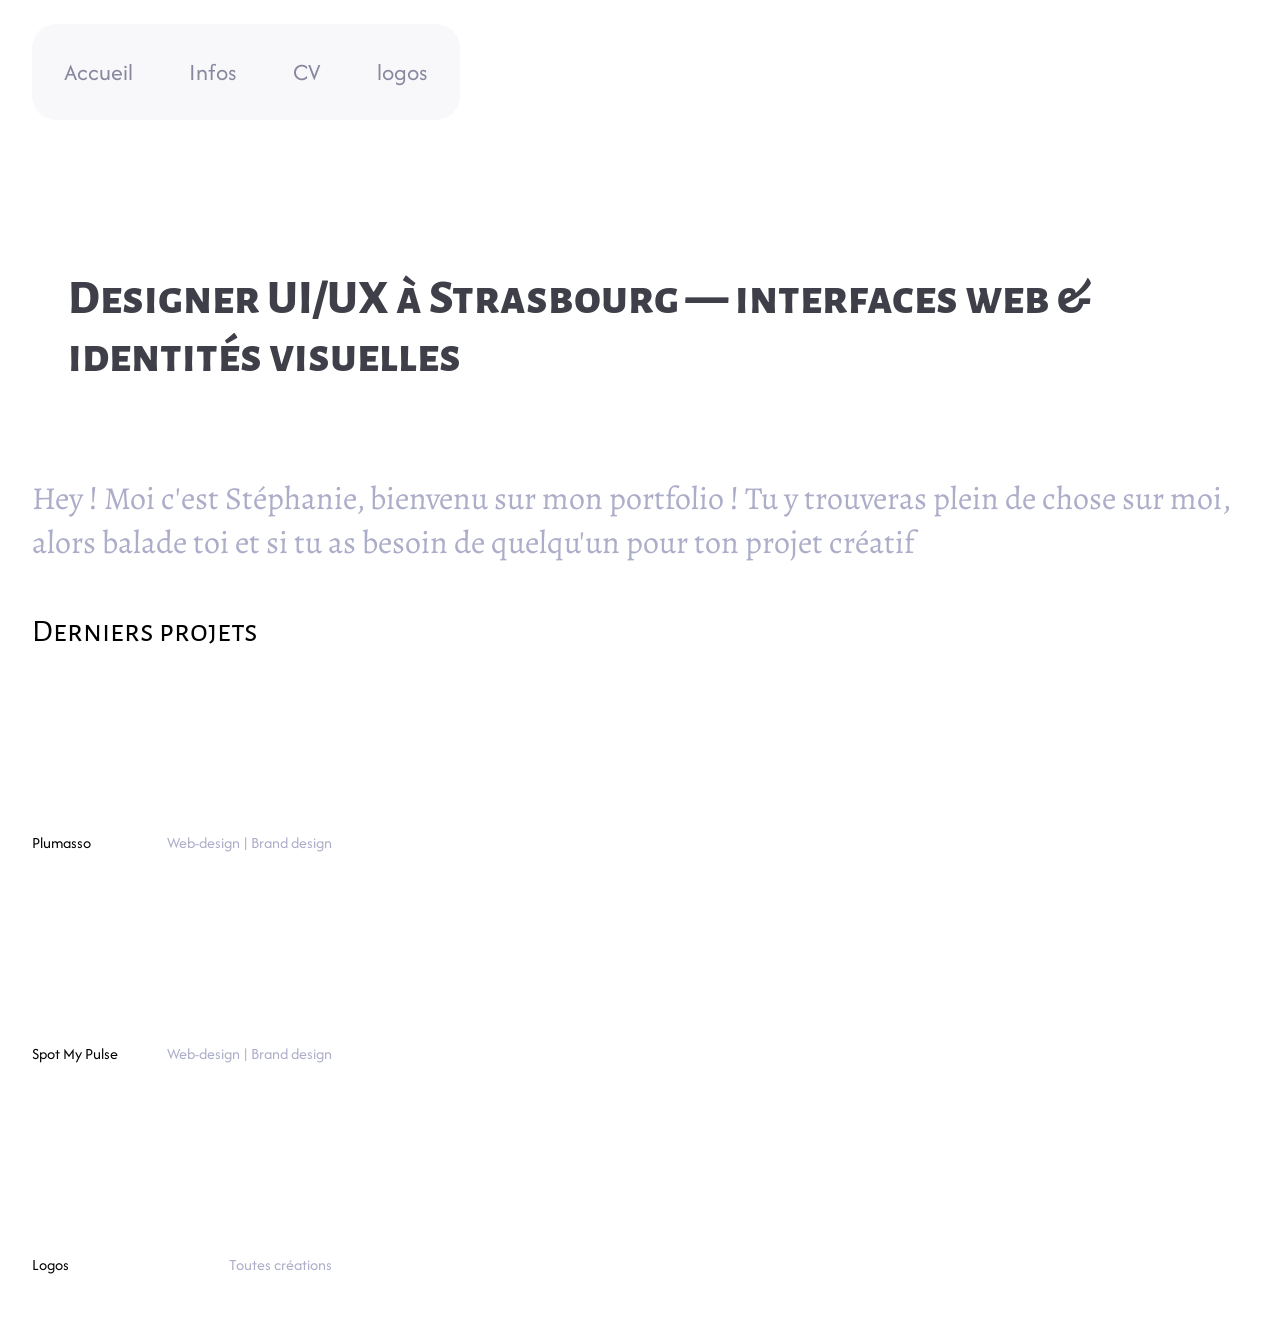
==== index.html @ a017ebe8 "premier push" ====
<!DOCTYPE html>
<html lang="fr">

<head>
    <meta charset="UTF-8">
    <meta name="viewport" content="width=device-width, initial-scale=1.0">
    <title>Home page</title>
    <link rel="stylesheet" href="mainstyle.css">

    <!--Alegreya-classic-->
<link rel="preconnect" href="https://fonts.googleapis.com">
<link rel="preconnect" href="https://fonts.gstatic.com" crossorigin>
<link href="https://fonts.googleapis.com/css2?family=Alegreya:ital,wght@0,400..900;1,400..900&display=swap" rel="stylesheet">
    <!--Alegreya Sans SC-->
    <link rel="preconnect" href="https://fonts.googleapis.com">
<link rel="preconnect" href="https://fonts.gstatic.com" crossorigin>
<link href="https://fonts.googleapis.com/css2?family=Alegreya+Sans+SC:ital,wght@0,100;0,300;0,400;0,500;0,700;0,800;0,900;1,100;1,300;1,400;1,500;1,700;1,800;1,900&display=swap" rel="stylesheet">
    <!--Afacad-->
    <link rel="preconnect" href="https://fonts.googleapis.com">
<link rel="preconnect" href="https://fonts.gstatic.com" crossorigin>
<link href="https://fonts.googleapis.com/css2?family=Afacad:ital,wght@0,400..700;1,400..700&display=swap" rel="stylesheet">
    <!--Script -->
    <script src="script.js" defer></script>
</head>

<body>
    <Header>
<nav>

    <!-- Bouton burger -->
    <div id="burger-button" aria-label="Menu">
        <span></span>
        <span></span>
        <span></span>
    </div>

    <!-- Menu desktop + mobile -->
    <div class="main_pages">
        <a href="index.html">Accueil</a>
        <a href="#">Infos</a>
        <a href="#">CV</a>
        <a href="page-logos.html">logos</a>
    </div>

</nav>
        <h1>Designer UI/UX à Strasbourg — interfaces web & identités visuelles</h1>    
        <h2>Hey ! Moi c'est Stéphanie, bienvenu sur mon portfolio ! Tu y trouveras plein de chose sur moi, alors balade toi et si tu as besoin
            de quelqu'un pour ton projet créatif </h2>  
        <h3>Derniers projets</h3>

    </Header>

    <section class="section-plumasso">

        <div class="project-container">

            <a href="projet.html" class="video-thumbnail">
                <video autoplay muted loop playsinline>
                <source src="Plumasso\tiny-plumasso.mp4" type="video/mp4">
                </video>
            </a>

            <div class="home-project-name">
                <h4>Plumasso</h4>
                <p>Web-design | Brand design</p>
            </div>

        </div>

        <div class="project-container">

            <a href="projet-smp.html" class="video-thumbnail">
                <video autoplay muted loop playsinline>
                <source src="spotmypulse\tiny-smp.mp4" type="video/mp4">
                </video>
            </a>

            <div class="home-project-name">
                <h4>Spot My Pulse</h4>
                <p>Web-design | Brand design</p>
            </div>

        </div>

        <div class="project-container">

            <a href="page-logos.html" class="video-thumbnail">
                <video autoplay muted loop playsinline>
                <source src="logos\logos-tiny.mp4" type="video/mp4">
                </video>
            </a>

            <div class="home-project-name">
                <h4>Logos</h4>
                <p>Toutes créations</p>
            </div>

        </div>

    </section>
    <footer></footer>
</body>
---- mainstyle.css ----
* {
    margin: 0;
    padding: 0;
    box-sizing: border-box;
    line-height: inherit;
    color: inherit;
    font: inherit;
}

html {
    font-size: 16px; /* Valeur par défaut des navigateurs */
    padding: 24px 32px 24px 32px;
}


:root{
    
    --primary-light-color: #ACADC9;  
    --primary-medium-color: ;
    --primary-dark-color: ;  
    --secondary-color: #391ADE; 
    --secondary-light-color: #7D3EFF;
    --secondary-dark-color: #5318CC;
    --tertiary : ;
    --background-light: #1FFFFFF;
    --background-medium: #F8F8FB;
    --background-dark: #1A1A1E;
    --color-system-valid: #C4FCF0;
    background-color: var(--background-light); 
}



.alegreya-classic{
  font-family: "Alegreya", serif;
  font-optical-sizing: auto;
  font-weight: 400;
  font-style: normal;
}

.alegreya-sans-sc-thin {
  font-family: "Alegreya Sans SC", sans-serif;
  font-weight: 100;
  font-style: normal;
}

.alegreya-sans-sc-light {
  font-family: "Alegreya Sans SC", sans-serif;
  font-weight: 300;
  font-style: normal;
}

.alegreya-sans-sc-regular {
  font-family: "Alegreya Sans SC", sans-serif;
  font-weight: 400;
  font-style: normal;
}

.alegreya-sans-sc-medium {
  font-family: "Alegreya Sans SC", sans-serif;
  font-weight: 500;
  font-style: normal;
}

.alegreya-sans-sc-bold {
  font-family: "Alegreya Sans SC", sans-serif;
  font-weight: 700;
  font-style: normal;
}

.alegreya-sans-sc-extrabold {
  font-family: "Alegreya Sans SC", sans-serif;
  font-weight: 800;
  font-style: normal;
}

.alegreya-sans-sc-black {
  font-family: "Alegreya Sans SC", sans-serif;
  font-weight: 900;
  font-style: normal;
}

.alegreya-sans-sc-thin-italic {
  font-family: "Alegreya Sans SC", sans-serif;
  font-weight: 100;
  font-style: italic;
}

.alegreya-sans-sc-light-italic {
  font-family: "Alegreya Sans SC", sans-serif;
  font-weight: 300;
  font-style: italic;
}

.alegreya-sans-sc-regular-italic {
  font-family: "Alegreya Sans SC", sans-serif;
  font-weight: 400;
  font-style: italic;
}

.alegreya-sans-sc-medium-italic {
  font-family: "Alegreya Sans SC", sans-serif;
  font-weight: 500;
  font-style: italic;
}

.alegreya-sans-sc-bold-italic {
  font-family: "Alegreya Sans SC", sans-serif;
  font-weight: 700;
  font-style: italic;
}

.alegreya-sans-sc-extrabold-italic {
  font-family: "Alegreya Sans SC", sans-serif;
  font-weight: 800;
  font-style: italic;
}

.alegreya-sans-sc-black-italic {
  font-family: "Alegreya Sans SC", sans-serif;
  font-weight: 900;
  font-style: italic;
}

.afacad {
  font-family: "Afacad", sans-serif;
  font-optical-sizing: auto;
  font-weight: 400;
  font-style: normal;
}


h1{
  font-family: "Alegreya Sans SC", sans-serif;
  font-optical-sizing: auto;
  font-weight: 800;
  font-style: normal;
  font-size: 3rem;
  color: #3E3F48;
  padding: 150px 58px  58px  36px;
  max-width: 82rem;
}

h2{
    font-family: "Alegreya", serif;
  font-optical-sizing: auto;
  font-weight: 400;
  font-style: normal;
  font-size: 2rem;
  color: #ACADC9;
  max-width: 82rem;
  padding: 32px 0px 32px 0px;

}

h3{
    font-family:"Alegreya Sans SC";
    font-size: 2rem;
    padding: 16px 0px 16px 0px;
}

h4{
    font-family:"Afacad";
    font-size: 1rem;
}

p{
    font-family:"Afacad";
    font-size: 1rem;
}



.main_pages{
    display: flex; flex-direction: row; align-items: center;
    width: fit-content; padding: 2rem; gap: 56px;
    font-family: "Afacad"; font-size: 1.5rem;  
    background-color: #F8F8FB;
    border-radius: 24px;
}

nav .main_pages a 
{
    display: flex;
    align-items: center;
    justify-content: center;
    text-decoration: none;
    color: #87889E;
}

nav a:hover 
{
    color: #1A1A1E;
}

/* --- BURGER BUTTON --- */

#burger-button {
  width: 40px;
  height: 32px;
  position: relative;
  cursor: pointer;
  display: none; /* visible seulement en mobile */
  z-index: 9999;
}

#burger-button span {
  position: absolute;
  left: 0;
  height: 5px;
  background-color: #ADAEC8;
  border-radius: 8px;
  transition: 0.3s ease;
}

/* Largeurs différentes */
#burger-button span:nth-child(1) {
  width: 100%;
  top: 0;
}

#burger-button span:nth-child(2) {
  width: 50%;
  top: 13px;
}

#burger-button span:nth-child(3) {
  width: 25%;
  top: 26px;
}

/* --- BURGER BUTTON : ANIMATION EN CROIX --- */

#burger-button.open span:nth-child(1) {
  transform: translateY(13px) rotate(45deg);
  width: 100%; /* pour garder la croix propre */
}

#burger-button.open span:nth-child(2) {
  opacity: 0;
}

#burger-button.open span:nth-child(3) {
  transform: translateY(-13px) rotate(-45deg);
  width: 100%; /* pour garder la croix propre */
}

/* --- ACCUEIL PROJET --- */

.project-container{
    width: fit-content;
    display: flex;
   flex-direction: column;
   gap: 16px;
}

.home-project-name{
    display: flex;
    flex-direction: row;
    justify-content: space-between;
    margin-bottom: 24px;
}
.home-project-name p{
    color: #ACADC9;
}

.video-thumbnail {
    display: block;
    width: 100%;
    max-width: 1000px; /* taille desktop */
    border-radius: 16px;
    overflow: hidden;
    cursor: pointer;
}

.video-thumbnail video {
    width: 100%;
    height: auto;
    display: block;
    object-fit: cover;
}
/* --- PAGES PROJET --- */

.hero {
  background-image: url("spotmypulse/media/header-smp.jpg");
  background-size: cover;
  background-position: top center;
  background-repeat: no-repeat;
  background-attachment: fixed;
  height: 70vh;
}


/* -------------------- VERSION MOBILE ----------------------- */

@media (max-width: 768px) {

    h1{
        font-size: 2rem;
        padding: 150px 0px 0px 0px;

    }

    h2{
        font-size: 1.5rem;
        padding-bottom: 24px;
    }

  /* Afficher le burger */
  #burger-button {
    display: block;
  }

  /* Menu mobile caché par défaut */
  .main_pages {
    position: fixed;
    top: 0;
    left: 0;
    width: 100vw;
    height: 100vh;
    background-color: #F8F8FB;
    flex-direction: column;
    justify-content: center;
    align-items: center;
    gap: 32px;

    transform: translateY(-100%); /* caché au-dessus */
    transition: transform 0.35s ease;
    z-index: 9990;
  }

  /* Menu visible quand ouvert */
  .main_pages.open {
    transform: translateY(0); /* descend */
  }

  /* Liens en mobile */
  .main_pages a {
    display: block;
    font-size: 2.2rem;
    color: #3E3F48;
  }
}
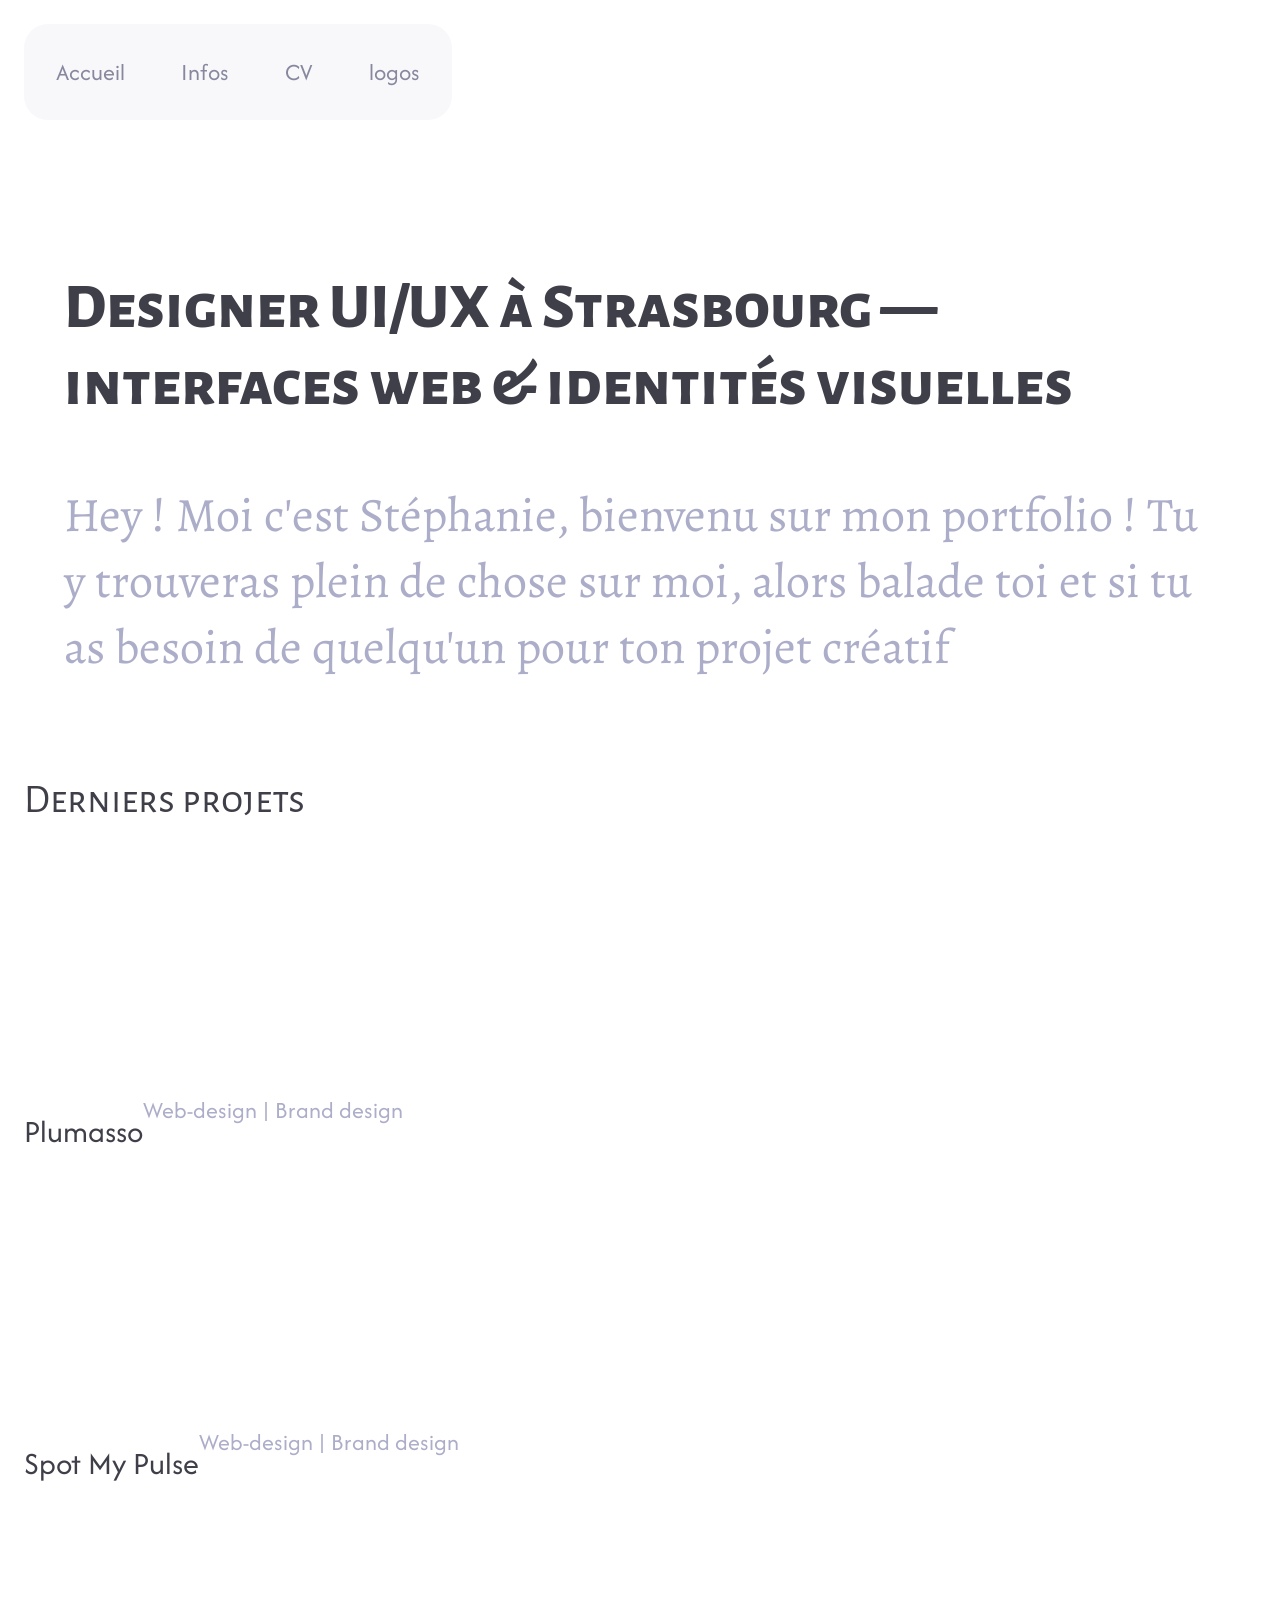
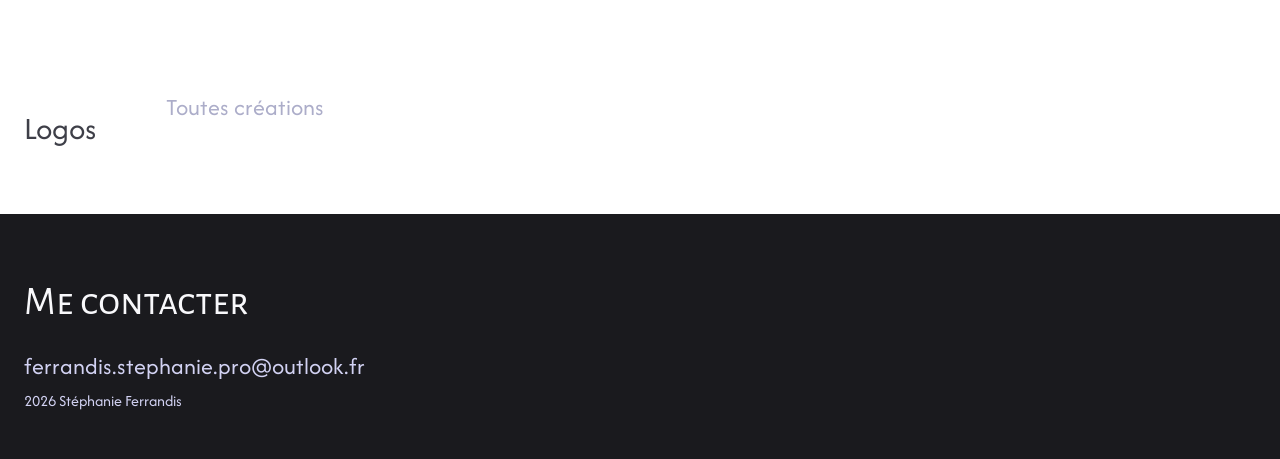
==== commit ad086a9f: "CV" ====
--- a/index.html
+++ b/index.html
@@ -8,44 +8,50 @@
     <link rel="stylesheet" href="mainstyle.css">
 
     <!--Alegreya-classic-->
-<link rel="preconnect" href="https://fonts.googleapis.com">
-<link rel="preconnect" href="https://fonts.gstatic.com" crossorigin>
-<link href="https://fonts.googleapis.com/css2?family=Alegreya:ital,wght@0,400..900;1,400..900&display=swap" rel="stylesheet">
+    <link rel="preconnect" href="https://fonts.googleapis.com">
+    <link rel="preconnect" href="https://fonts.gstatic.com" crossorigin>
+    <link href="https://fonts.googleapis.com/css2?family=Alegreya:ital,wght@0,400..900;1,400..900&display=swap"
+        rel="stylesheet">
     <!--Alegreya Sans SC-->
     <link rel="preconnect" href="https://fonts.googleapis.com">
-<link rel="preconnect" href="https://fonts.gstatic.com" crossorigin>
-<link href="https://fonts.googleapis.com/css2?family=Alegreya+Sans+SC:ital,wght@0,100;0,300;0,400;0,500;0,700;0,800;0,900;1,100;1,300;1,400;1,500;1,700;1,800;1,900&display=swap" rel="stylesheet">
+    <link rel="preconnect" href="https://fonts.gstatic.com" crossorigin>
+    <link
+        href="https://fonts.googleapis.com/css2?family=Alegreya+Sans+SC:ital,wght@0,100;0,300;0,400;0,500;0,700;0,800;0,900;1,100;1,300;1,400;1,500;1,700;1,800;1,900&display=swap"
+        rel="stylesheet">
     <!--Afacad-->
     <link rel="preconnect" href="https://fonts.googleapis.com">
-<link rel="preconnect" href="https://fonts.gstatic.com" crossorigin>
-<link href="https://fonts.googleapis.com/css2?family=Afacad:ital,wght@0,400..700;1,400..700&display=swap" rel="stylesheet">
+    <link rel="preconnect" href="https://fonts.gstatic.com" crossorigin>
+    <link href="https://fonts.googleapis.com/css2?family=Afacad:ital,wght@0,400..700;1,400..700&display=swap"
+        rel="stylesheet">
     <!--Script -->
     <script src="script.js" defer></script>
 </head>
 
 <body>
     <Header>
-<nav>
+        <nav>
 
-    <!-- Bouton burger -->
-    <div id="burger-button" aria-label="Menu">
-        <span></span>
-        <span></span>
-        <span></span>
-    </div>
+            <!-- Bouton burger -->
+            <div id="burger-button" aria-label="Menu">
+                <span></span>
+                <span></span>
+                <span></span>
+            </div>
 
-    <!-- Menu desktop + mobile -->
-    <div class="main_pages">
-        <a href="index.html">Accueil</a>
-        <a href="#">Infos</a>
-        <a href="#">CV</a>
-        <a href="page-logos.html">logos</a>
-    </div>
+            <!-- Menu desktop + mobile -->
+            <div class="main_pages">
+                <a href="index.html">Accueil</a>
+                <a href="#">Infos</a>
+                <a href="Curriculum vitae.html">CV</a>
+                <a href="page-logos.html">logos</a>
+            </div>
 
-</nav>
-        <h1>Designer UI/UX à Strasbourg — interfaces web & identités visuelles</h1>    
-        <h2>Hey ! Moi c'est Stéphanie, bienvenu sur mon portfolio ! Tu y trouveras plein de chose sur moi, alors balade toi et si tu as besoin
-            de quelqu'un pour ton projet créatif </h2>  
+        </nav>
+
+        <h1>Designer UI/UX à Strasbourg — interfaces web & identités visuelles</h1>
+        <h2>Hey ! Moi c'est Stéphanie, bienvenu sur mon portfolio ! Tu y trouveras plein de chose sur moi, alors balade
+            toi et si tu as besoin
+            de quelqu'un pour ton projet créatif </h2>
         <h3>Derniers projets</h3>
 
     </Header>
@@ -56,7 +62,7 @@
 
             <a href="projet.html" class="video-thumbnail">
                 <video autoplay muted loop playsinline>
-                <source src="Plumasso\tiny-plumasso.mp4" type="video/mp4">
+                    <source src="Plumasso\tiny-plumasso.mp4" type="video/mp4">
                 </video>
             </a>
 
@@ -71,7 +77,7 @@
 
             <a href="projet-smp.html" class="video-thumbnail">
                 <video autoplay muted loop playsinline>
-                <source src="spotmypulse\tiny-smp.mp4" type="video/mp4">
+                    <source src="spotmypulse\tiny-smp.mp4" type="video/mp4">
                 </video>
             </a>
 
@@ -86,7 +92,7 @@
 
             <a href="page-logos.html" class="video-thumbnail">
                 <video autoplay muted loop playsinline>
-                <source src="logos\logos-tiny.mp4" type="video/mp4">
+                    <source src="logos\logos-tiny.mp4" type="video/mp4">
                 </video>
             </a>
 
@@ -98,5 +104,10 @@
         </div>
 
     </section>
-    <footer></footer>
+
+    <footer>
+        <h3>Me contacter</h3>
+        <p>ferrandis.stephanie.pro@outlook.fr</p>
+        <h6>2026 Stéphanie Ferrandis</h6>
+    </footer>
 </body>
--- a/mainstyle.css
+++ b/mainstyle.css
@@ -9,7 +9,7 @@
 
 html {
     font-size: 16px; /* Valeur par défaut des navigateurs */
-    padding: 24px 32px 24px 32px;
+    /* padding: 24px 32px 24px 32px; */
 }
 
 
@@ -135,9 +135,9 @@
   font-optical-sizing: auto;
   font-weight: 800;
   font-style: normal;
-  font-size: 3rem;
+  font-size: 4rem;
   color: #3E3F48;
-  padding: 150px 58px  58px  36px;
+  padding: 150px 58px  58px 40px;
   max-width: 82rem;
 }
 
@@ -146,30 +146,49 @@
   font-optical-sizing: auto;
   font-weight: 400;
   font-style: normal;
-  font-size: 2rem;
+  font-size: 3rem;
   color: #ACADC9;
   max-width: 82rem;
-  padding: 32px 0px 32px 0px;
+  padding: 0px 40px 80px 40px;
 
 }
 
 h3{
     font-family:"Alegreya Sans SC";
-    font-size: 2rem;
+    font-size: 2.5rem;
     padding: 16px 0px 16px 0px;
+    color: #3E3F48;
 }
 
 h4{
     font-family:"Afacad";
+    font-size: 2rem;
+    color: #3E3F48;
+    padding: 16px 0px 16px 0px;
+}
+
+h5{
+  font-family:"Alegreya Sans SC";
+    font-size: 1.5rem;
+    padding: 16px 0px 16px 0px;
+    color: #3E3F48;
+}
+
+h6{
+    font-family:"Afacad";
     font-size: 1rem;
-}
+    color: #3E3F48;
+} /*Uniquement dans footer*/
 
 p{
     font-family:"Afacad";
-    font-size: 1rem;
-}
-
-
+    font-size: 1.5rem;
+    color: #3E3F48;
+}
+
+header, section{
+  padding: 24px;
+}
 
 .main_pages{
     display: flex; flex-direction: row; align-items: center;
@@ -245,7 +264,7 @@
   width: 100%; /* pour garder la croix propre */
 }
 
-/* --- ACCUEIL PROJET --- */
+/* --- ACCUEIL TINY PROJET --- */
 
 .project-container{
     width: fit-content;
@@ -290,20 +309,96 @@
   height: 70vh;
 }
 
+footer{
+  display: flex;
+  flex-direction: column;
+  background-color: #1A1A1E;
+  padding: 48px 24px 48px 24px;
+  gap: 8px;
+}
+
+footer h3{
+  color: #F8F8FB ;
+}
+
+footer h6, footer p{
+  color: #D2D2F3;
+}
+
+/* ------------------------------------------ CURRICULUM VITAE-------------------------------------------- */
+
+.curriculum{
+  display: flex;
+  flex-direction: row;
+  flex-wrap: wrap;
+  gap: 16px;
+}
+
+.card-cv{
+  background-color: #F8F8FB;
+  border-radius: 10px;
+  padding: 24px;
+  width: 530px;
+}
+
+.location p, .opener p{
+  color: #87889E;
+}
+
+.opener, .when{
+  display: flex;
+  flex-direction: row;
+  justify-content: space-between;
+}
+
+.location{
+  display: flex;
+  flex-direction: row;
+  align-items: center;
+  gap: 8px;
+}
+
+.description{
+  padding-top: 16px;
+}
+
+/* Paragraphe caché par défaut */
+.card-cv .description {
+    display: none;
+}
+
+/* Quand la carte est ouverte */
+.card-cv.open .description {
+    display: block;
+}
+
+/* Optionnel : curseur clic */
+.card-cv .opener {
+    cursor: pointer;
+    display: flex;
+    justify-content: space-between;
+    align-items: center;
+}
+
+
 
 /* -------------------- VERSION MOBILE ----------------------- */
 
 @media (max-width: 768px) {
 
     h1{
+        font-size: 3rem;
+        padding: 150px 0px 0px 0px;
+
+    }
+
+    h2{
         font-size: 2rem;
-        padding: 150px 0px 0px 0px;
-
+        padding: 24px 0px 24px 0px;
     }
 
-    h2{
-        font-size: 1.5rem;
-        padding-bottom: 24px;
+    h3{
+      font-size: 2rem;
     }
 
   /* Afficher le burger */
@@ -340,4 +435,12 @@
     font-size: 2.2rem;
     color: #3E3F48;
   }
+
+  .curriculum{
+    flex-direction: column;
+  }
+
+  .card-cv{
+    width: 100%;
+  }
 }
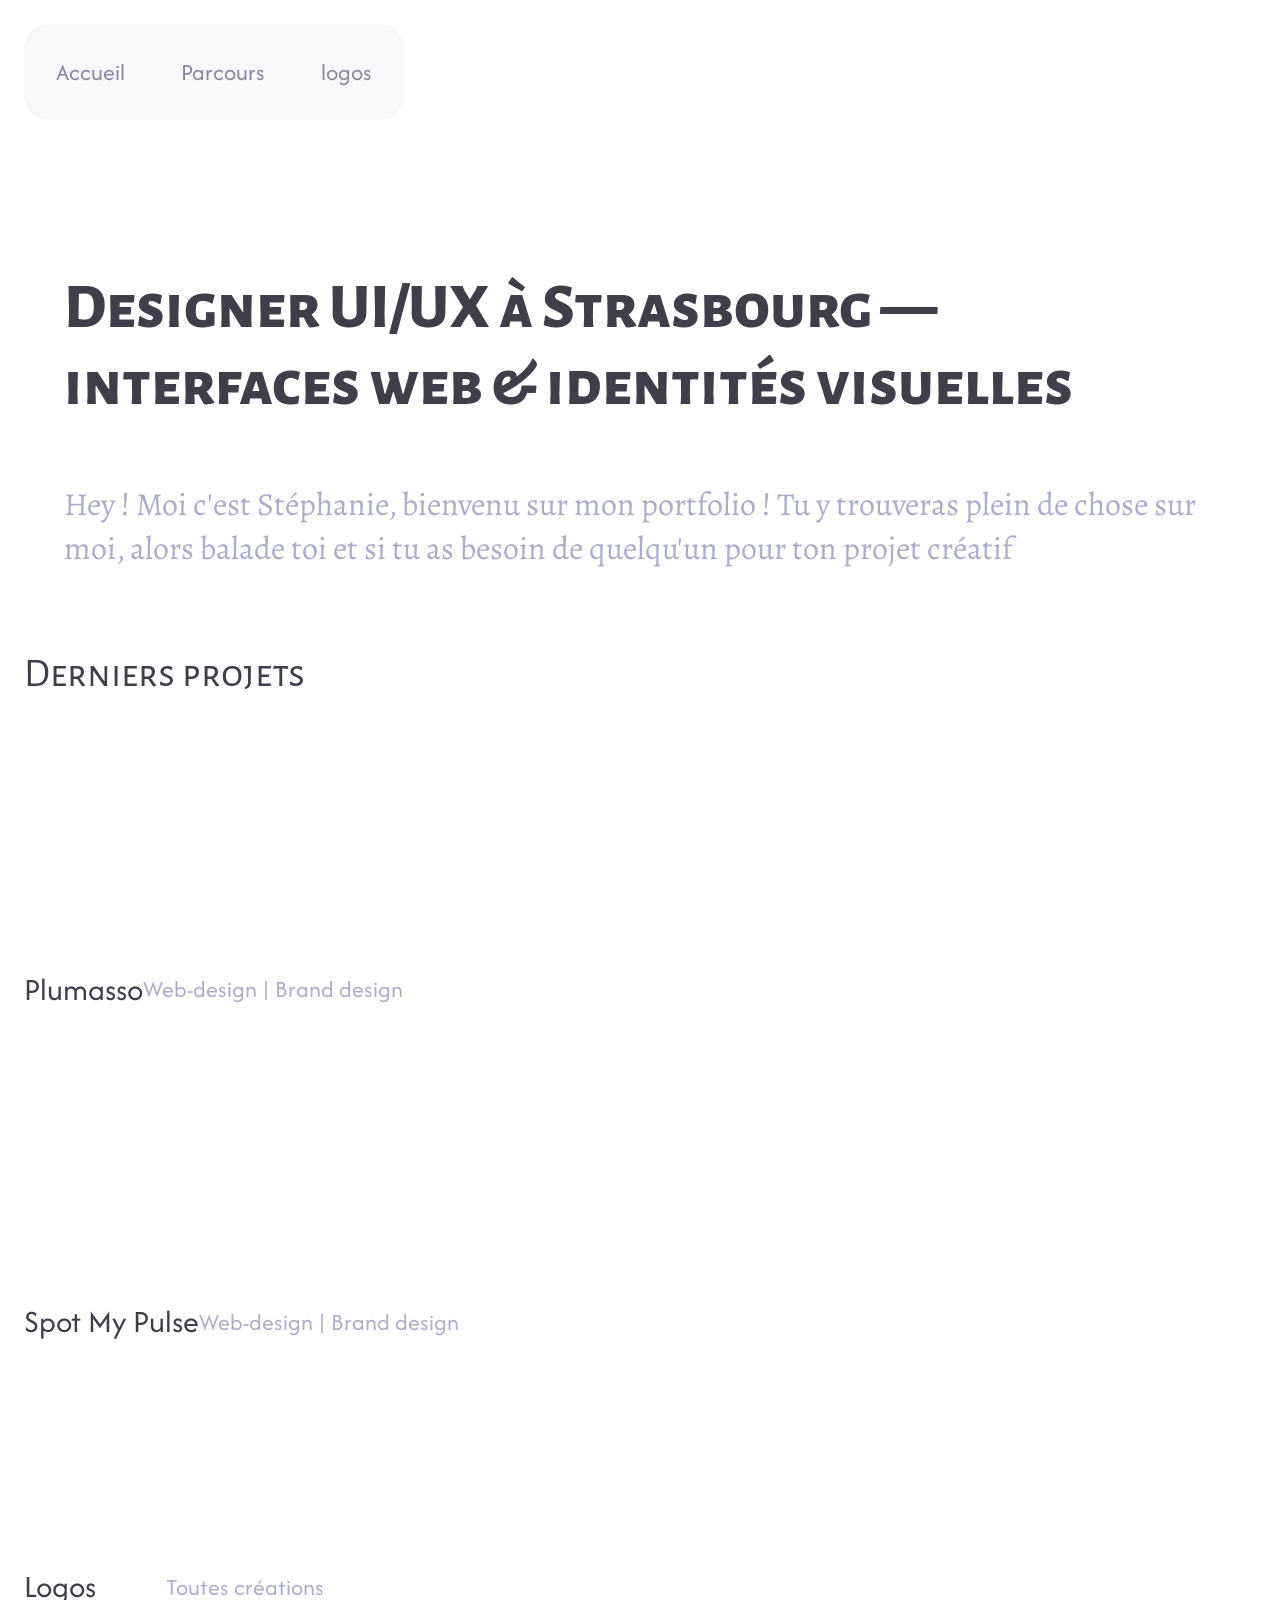
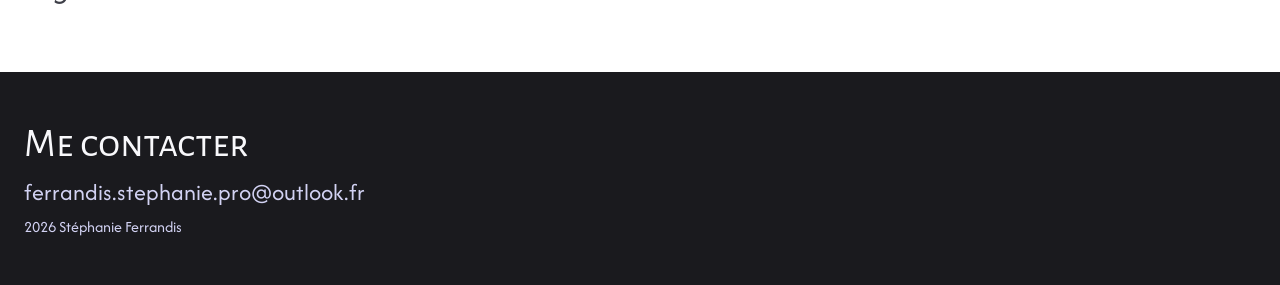
==== commit 3a2ad293: "Cv et autres" ====
--- a/index.html
+++ b/index.html
@@ -41,8 +41,7 @@
             <!-- Menu desktop + mobile -->
             <div class="main_pages">
                 <a href="index.html">Accueil</a>
-                <a href="#">Infos</a>
-                <a href="Curriculum vitae.html">CV</a>
+                <a href="Curriculum vitae.html">Parcours</a>
                 <a href="page-logos.html">logos</a>
             </div>
 
--- a/mainstyle.css
+++ b/mainstyle.css
@@ -1,37 +1,38 @@
 * {
-    margin: 0;
-    padding: 0;
-    box-sizing: border-box;
-    line-height: inherit;
-    color: inherit;
-    font: inherit;
+  margin: 0;
+  padding: 0;
+  box-sizing: border-box;
+  line-height: inherit;
+  color: inherit;
+  font: inherit;
 }
 
 html {
-    font-size: 16px; /* Valeur par défaut des navigateurs */
-    /* padding: 24px 32px 24px 32px; */
-}
-
-
-:root{
-    
-    --primary-light-color: #ACADC9;  
-    --primary-medium-color: ;
-    --primary-dark-color: ;  
-    --secondary-color: #391ADE; 
-    --secondary-light-color: #7D3EFF;
-    --secondary-dark-color: #5318CC;
-    --tertiary : ;
-    --background-light: #1FFFFFF;
-    --background-medium: #F8F8FB;
-    --background-dark: #1A1A1E;
-    --color-system-valid: #C4FCF0;
-    background-color: var(--background-light); 
-}
-
-
-
-.alegreya-classic{
+  font-size: 16px;
+  /* Valeur par défaut des navigateurs */
+  /* padding: 24px 32px 24px 32px; */
+}
+
+
+:root {
+
+  --primary-light-color: #ACADC9;
+  --primary-medium-color: ;
+  --primary-dark-color: ;
+  --secondary-color: #391ADE;
+  --secondary-light-color: #7D3EFF;
+  --secondary-dark-color: #5318CC;
+  --tertiary: ;
+  --background-light: #1FFFFFF;
+  --background-medium: #F8F8FB;
+  --background-dark: #1A1A1E;
+  --color-system-valid: #C4FCF0;
+  background-color: var(--background-light);
+}
+
+
+
+.alegreya-classic {
   font-family: "Alegreya", serif;
   font-optical-sizing: auto;
   font-weight: 400;
@@ -130,86 +131,91 @@
 }
 
 
-h1{
+h1 {
   font-family: "Alegreya Sans SC", sans-serif;
   font-optical-sizing: auto;
   font-weight: 800;
   font-style: normal;
   font-size: 4rem;
   color: #3E3F48;
-  padding: 150px 58px  58px 40px;
+  padding: 150px 58px 58px 40px;
   max-width: 82rem;
 }
 
-h2{
-    font-family: "Alegreya", serif;
+h2 {
+  font-family: "Alegreya", serif;
   font-optical-sizing: auto;
   font-weight: 400;
   font-style: normal;
-  font-size: 3rem;
+  font-size: 2rem;
   color: #ACADC9;
   max-width: 82rem;
   padding: 0px 40px 80px 40px;
 
 }
 
-h3{
-    font-family:"Alegreya Sans SC";
-    font-size: 2.5rem;
-    padding: 16px 0px 16px 0px;
-    color: #3E3F48;
-}
-
-h4{
-    font-family:"Afacad";
-    font-size: 2rem;
-    color: #3E3F48;
-    padding: 16px 0px 16px 0px;
-}
-
-h5{
-  font-family:"Alegreya Sans SC";
-    font-size: 1.5rem;
-    padding: 16px 0px 16px 0px;
-    color: #3E3F48;
-}
-
-h6{
-    font-family:"Afacad";
-    font-size: 1rem;
-    color: #3E3F48;
-} /*Uniquement dans footer*/
-
-p{
-    font-family:"Afacad";
-    font-size: 1.5rem;
-    color: #3E3F48;
-}
-
-header, section{
+h3 {
+  font-family: "Alegreya Sans SC";
+  font-size: 2.5rem;
+  /* padding: 16px 0px 16px 0px; */
+  color: #3E3F48;
+}
+
+h4 {
+  font-family: "Afacad";
+  font-size: 2rem;
+  color: #3E3F48;
+  padding: 16px 0px 16px 0px;
+}
+
+h5 {
+  font-family: "Alegreya Sans SC";
+  font-size: 1.5rem;
+  padding: 16px 0px 16px 0px;
+  color: #3E3F48;
+}
+
+h6 {
+  font-family: "Afacad";
+  font-size: 1rem;
+  color: #3E3F48;
+}
+
+/*Uniquement dans footer*/
+
+p {
+  font-family: "Afacad";
+  font-size: 1.5rem;
+  color: #3E3F48;
+}
+
+header, section {
   padding: 24px;
 }
 
-.main_pages{
-    display: flex; flex-direction: row; align-items: center;
-    width: fit-content; padding: 2rem; gap: 56px;
-    font-family: "Afacad"; font-size: 1.5rem;  
-    background-color: #F8F8FB;
-    border-radius: 24px;
-}
-
-nav .main_pages a 
-{
-    display: flex;
-    align-items: center;
-    justify-content: center;
-    text-decoration: none;
-    color: #87889E;
-}
-
-nav a:hover 
-{
-    color: #1A1A1E;
+.main_pages {
+  display: flex;
+  flex-direction: row;
+  align-items: center;
+  width: fit-content;
+  padding: 2rem;
+  gap: 56px;
+  font-family: "Afacad";
+  font-size: 1.5rem;
+  background-color: #F8F8FB;
+  border-radius: 24px;
+}
+
+nav .main_pages a {
+  display: flex;
+  align-items: center;
+  justify-content: center;
+  text-decoration: none;
+  color: #87889E;
+}
+
+nav a:hover {
+  color: #1A1A1E;
 }
 
 /* --- BURGER BUTTON --- */
@@ -219,7 +225,8 @@
   height: 32px;
   position: relative;
   cursor: pointer;
-  display: none; /* visible seulement en mobile */
+  display: none;
+  /* visible seulement en mobile */
   z-index: 9999;
 }
 
@@ -252,7 +259,8 @@
 
 #burger-button.open span:nth-child(1) {
   transform: translateY(13px) rotate(45deg);
-  width: 100%; /* pour garder la croix propre */
+  width: 100%;
+  /* pour garder la croix propre */
 }
 
 #burger-button.open span:nth-child(2) {
@@ -261,43 +269,48 @@
 
 #burger-button.open span:nth-child(3) {
   transform: translateY(-13px) rotate(-45deg);
-  width: 100%; /* pour garder la croix propre */
+  width: 100%;
+  /* pour garder la croix propre */
 }
 
 /* --- ACCUEIL TINY PROJET --- */
 
-.project-container{
-    width: fit-content;
-    display: flex;
-   flex-direction: column;
-   gap: 16px;
-}
-
-.home-project-name{
-    display: flex;
-    flex-direction: row;
-    justify-content: space-between;
-    margin-bottom: 24px;
-}
-.home-project-name p{
-    color: #ACADC9;
+.project-container {
+  width: fit-content;
+  display: flex;
+  flex-direction: column;
+  gap: 16px;
+}
+
+.home-project-name {
+  display: flex;
+  flex-direction: row;
+  align-items: center;
+  justify-content: space-between;
+  margin-bottom: 24px;
+}
+
+.home-project-name p {
+  color: #ACADC9;
 }
 
 .video-thumbnail {
-    display: block;
-    width: 100%;
-    max-width: 1000px; /* taille desktop */
-    border-radius: 16px;
-    overflow: hidden;
-    cursor: pointer;
+  display: block;
+  width: 100%;
+  max-width: 1000px;
+  /* taille desktop */
+  border-radius: 16px;
+  overflow: hidden;
+  cursor: pointer;
 }
 
 .video-thumbnail video {
-    width: 100%;
-    height: auto;
-    display: block;
-    object-fit: cover;
-}
+  width: 100%;
+  height: auto;
+  display: block;
+  object-fit: cover;
+}
+
 /* --- PAGES PROJET --- */
 
 .hero {
@@ -309,7 +322,7 @@
   height: 70vh;
 }
 
-footer{
+footer {
   display: flex;
   flex-direction: column;
   background-color: #1A1A1E;
@@ -317,89 +330,154 @@
   gap: 8px;
 }
 
-footer h3{
-  color: #F8F8FB ;
-}
-
-footer h6, footer p{
+footer h3 {
+  color: #F8F8FB;
+}
+
+footer h6,
+footer p {
   color: #D2D2F3;
 }
 
 /* ------------------------------------------ CURRICULUM VITAE-------------------------------------------- */
 
-.curriculum{
+.mesdiplomes{
+  display: flex;
+  flex-direction: row;
+  flex-wrap: wrap;
+  gap: 32px;
+  padding-top: 24px;
+}
+
+.curriculum {
   display: flex;
   flex-direction: row;
   flex-wrap: wrap;
   gap: 16px;
 }
 
-.card-cv{
+.card-cv {
   background-color: #F8F8FB;
   border-radius: 10px;
   padding: 24px;
   width: 530px;
 }
 
-.location p, .opener p{
+.location p,
+.opener p {
   color: #87889E;
 }
 
-.opener, .when{
+.opener,
+.when {
   display: flex;
   flex-direction: row;
   justify-content: space-between;
 }
 
-.location{
+.location {
   display: flex;
   flex-direction: row;
   align-items: center;
   gap: 8px;
 }
 
-.description{
+.description {
   padding-top: 16px;
+}
+
+.diplome{
+  display: flex;
+  flex-direction: column;
+  justify-content: center;
+  padding: 0px 24px 8px 24px;
+  border-left: solid;
+  border-color: #87889E; 
 }
 
 /* Paragraphe caché par défaut */
 .card-cv .description {
-    display: none;
+  display: none;
 }
 
 /* Quand la carte est ouverte */
 .card-cv.open .description {
-    display: block;
+  display: block;
 }
 
 /* Optionnel : curseur clic */
 .card-cv .opener {
-    cursor: pointer;
-    display: flex;
-    justify-content: space-between;
-    align-items: center;
-}
-
+  cursor: pointer;
+  display: flex;
+  justify-content: space-between;
+  align-items: center;
+}
+
+.skills{
+  display: flex;
+  flex-direction: row;
+  flex-wrap: wrap;
+  gap: 8px;
+  padding-top: 16px;
+}
+
+.tag{
+  background-color: #E2E3F1 ;
+  width: fit-content;
+  padding: 4px 12px 4px 12px;
+  border-radius: 100px;
+}
+
+/* Tags cachés par défaut */
+.card-cv .tag {
+  display: none;
+}
+
+/* Quand la carte est ouverte, on affiche les tags */
+.card-cv.open .tag {
+  display: inline-block; /* ou block selon ton design */
+}
 
 
 /* -------------------- VERSION MOBILE ----------------------- */
 
 @media (max-width: 768px) {
 
-    h1{
-        font-size: 3rem;
-        padding: 150px 0px 0px 0px;
-
-    }
-
-    h2{
-        font-size: 2rem;
-        padding: 24px 0px 24px 0px;
-    }
-
-    h3{
-      font-size: 2rem;
-    }
+  h1 {
+    font-size: 3rem;
+    padding: 150px 0px 0px 0px;
+
+  }
+
+  h2 {
+    font-size: 2rem;
+    padding: 24px 0px 24px 0px;
+  }
+
+  h3 {
+    font-size: 2rem;
+  }
+
+  h4 {
+    font-size: 1.5rem;
+  }
+
+  h5 {
+
+    font-size: 1.5rem;
+
+  }
+
+  h6 {
+    font-size: 0.8rem;
+  } /*Uniquement dans footer*/
+
+  p {
+
+    font-size: 1rem;
+
+  }
+
 
   /* Afficher le burger */
   #burger-button {
@@ -419,14 +497,16 @@
     align-items: center;
     gap: 32px;
 
-    transform: translateY(-100%); /* caché au-dessus */
+    transform: translateY(-100%);
+    /* caché au-dessus */
     transition: transform 0.35s ease;
     z-index: 9990;
   }
 
   /* Menu visible quand ouvert */
   .main_pages.open {
-    transform: translateY(0); /* descend */
+    transform: translateY(0);
+    /* descend */
   }
 
   /* Liens en mobile */
@@ -436,11 +516,11 @@
     color: #3E3F48;
   }
 
-  .curriculum{
+  .curriculum {
     flex-direction: column;
   }
 
-  .card-cv{
+  .card-cv {
     width: 100%;
   }
 }
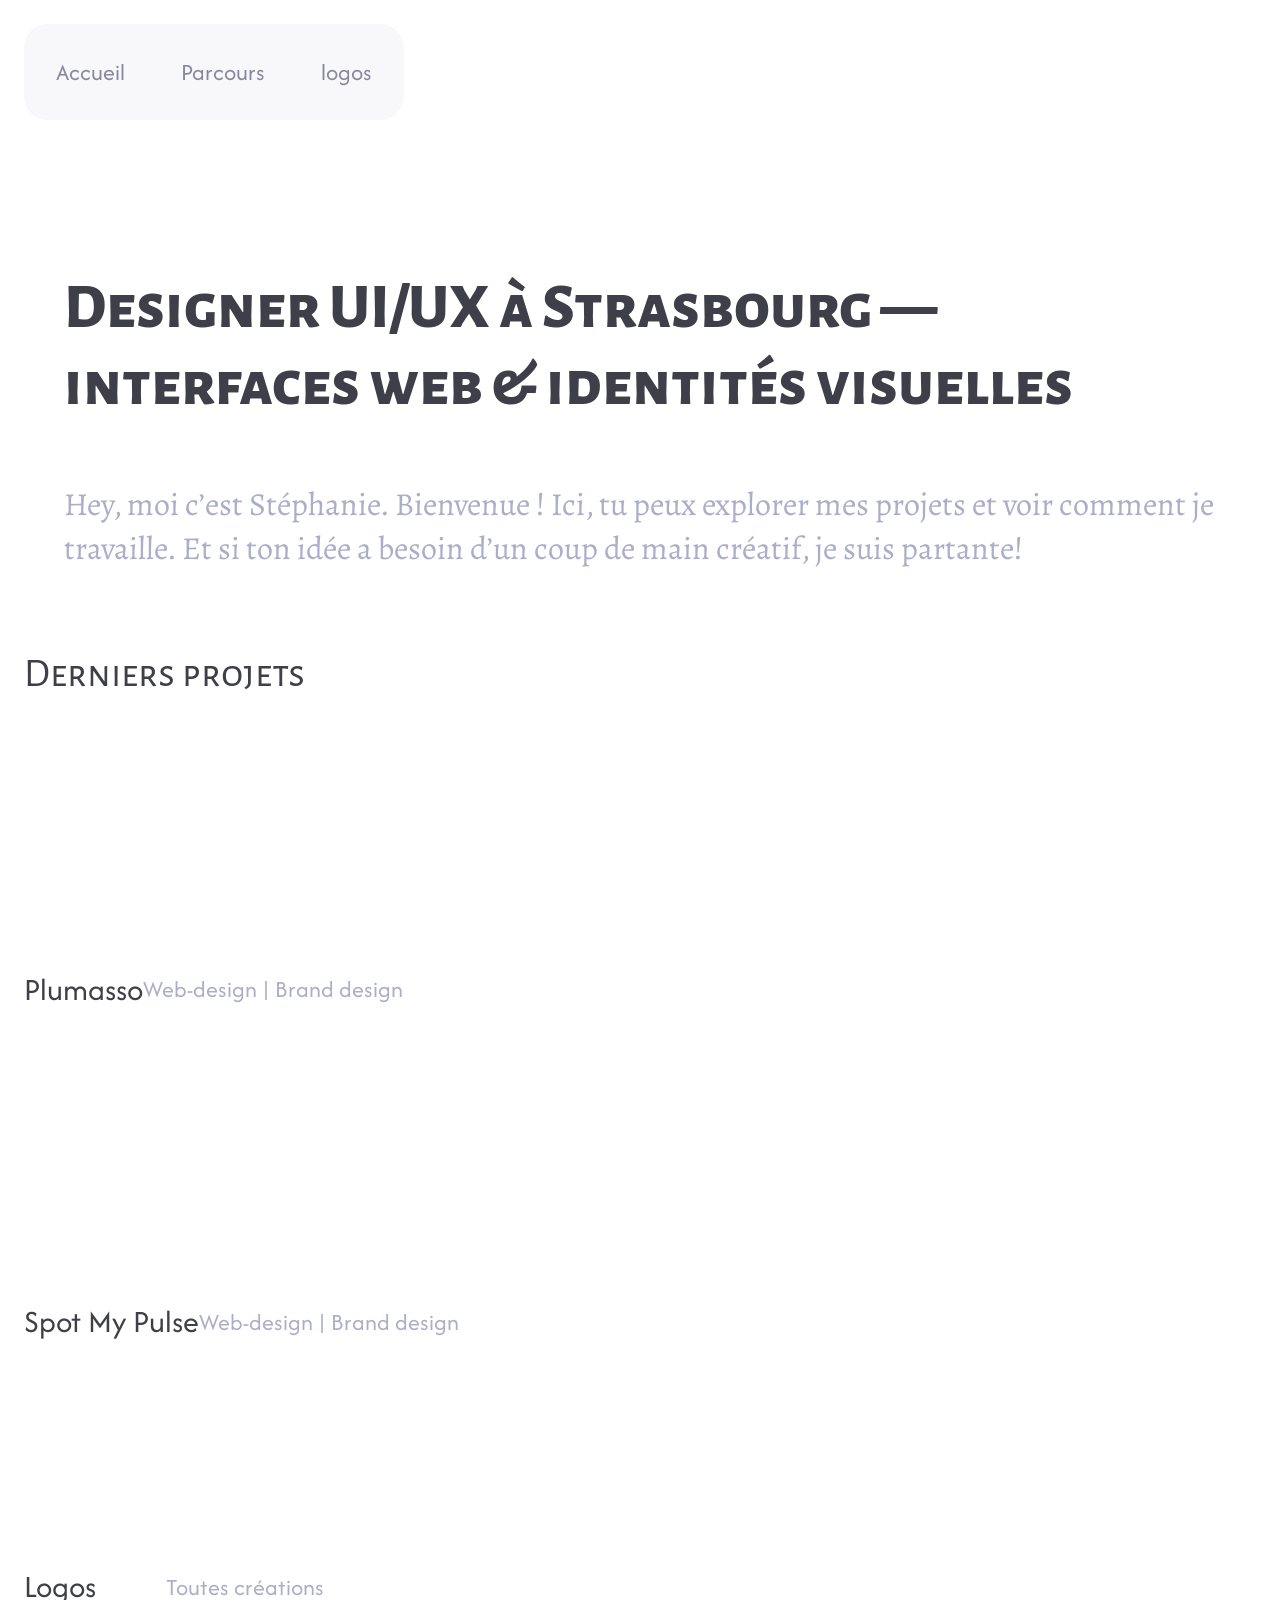
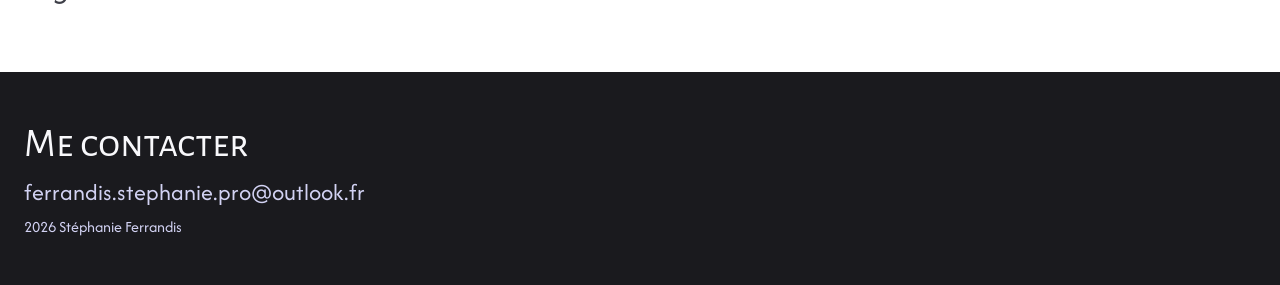
==== commit 9cce745a: "mini ajustement avant linkedin" ====
--- a/index.html
+++ b/index.html
@@ -48,9 +48,8 @@
         </nav>
 
         <h1>Designer UI/UX à Strasbourg — interfaces web & identités visuelles</h1>
-        <h2>Hey ! Moi c'est Stéphanie, bienvenu sur mon portfolio ! Tu y trouveras plein de chose sur moi, alors balade
-            toi et si tu as besoin
-            de quelqu'un pour ton projet créatif </h2>
+        <h2>Hey, moi c’est Stéphanie. Bienvenue ! Ici, tu peux explorer mes projets et voir comment je travaille. Et si
+            ton idée a besoin d’un coup de main créatif, je suis partante! </h2>
         <h3>Derniers projets</h3>
 
     </Header>
